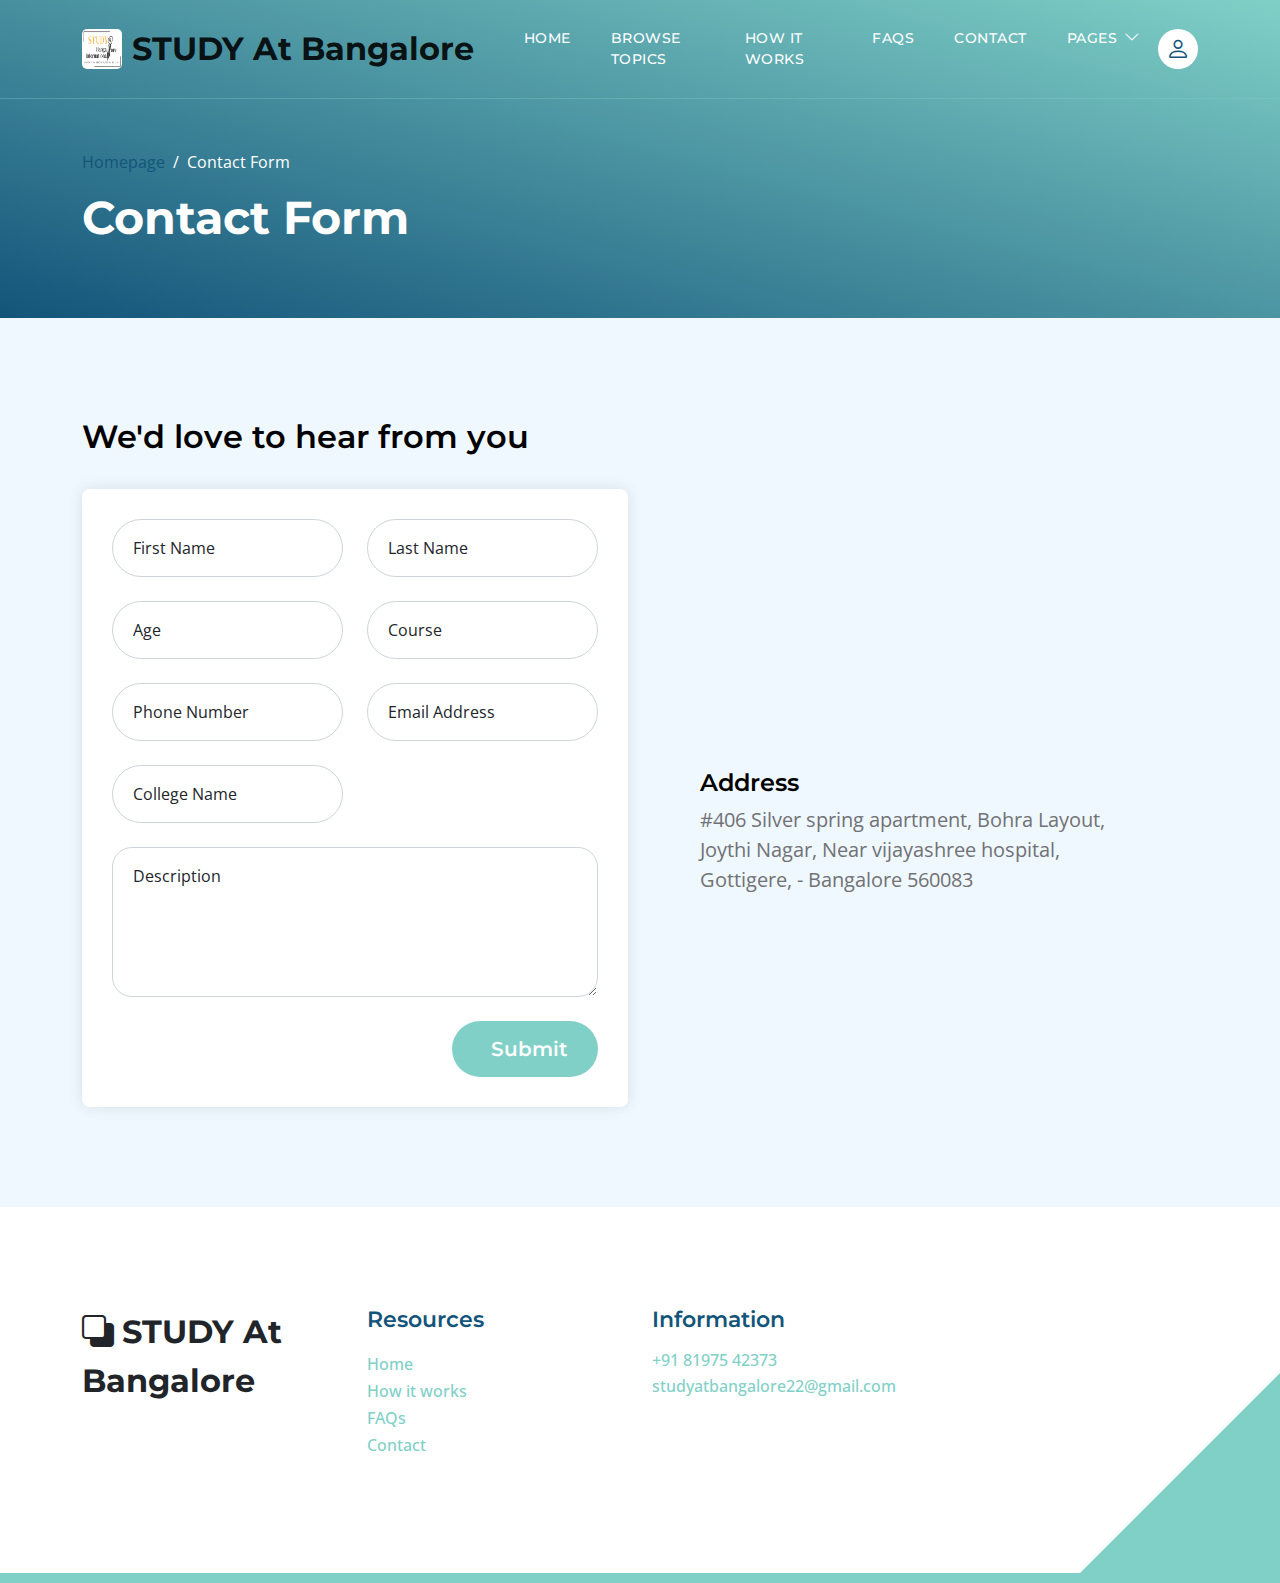
==== contact.html @ 79d7f142 "first commit" ====
<!doctype html>
<html lang="en">
    <head>
        <link href="https://cdn.jsdelivr.net/npm/bootstrap@5.3.0/dist/css/bootstrap.min.css" rel="stylesheet">
        <style>
            .custom-form {
                padding: 30px;
                background-color: #ffffff;
                border-radius: 8px;
                box-shadow: 0 0 15px rgba(0,0,0,0.1);
            }
    
            .form-floating {
                margin-bottom: 15px;
            }
    
            .form-control:focus {
                border-color: #4CAF50;
                box-shadow: 0 0 0 0.2rem rgba(76,175,80,0.25);
            }
    
            button[type="submit"] {
                padding: 12px;
                transition: all 0.3s ease;
            }
    
            button[type="submit"]:hover {
                background-color: #45a049;
            }
    
            .success-message {
                display: none;
                color: #4CAF50;
                margin-top: 15px;
                text-align: center;
            }
            .custom-form .form-control.is-invalid {
    border-color: #dc3545;
    padding-right: calc(1.5em + 0.75rem);
    background-image: url("data:image/svg+xml,%3csvg xmlns='http://www.w3.org/2000/svg' viewBox='0 0 12 12' width='12' height='12' fill='none' stroke='%23dc3545'%3e%3ccircle cx='6' cy='6' r='4.5'/%3e%3cpath stroke-linejoin='round' d='M5.8 3.6h.4L6 6.5z'/%3e%3ccircle cx='6' cy='8.2' r='.6' fill='%23dc3545' stroke='none'/%3e%3c/svg%3e");
    background-repeat: no-repeat;
    background-position: right calc(0.375em + 0.1875rem) center;
    background-size: calc(0.75em + 0.375rem) calc(0.75em + 0.375rem);
}

.invalid-feedback {
    display: none;
    color: #dc3545;
    font-size: 0.875em;
    margin-top: 0.25rem;
}

.form-control.is-invalid ~ .invalid-feedback {
    display: block;
}

.success-message {
    display: none;
    color: #198754;
    text-align: center;
    padding: 10px;
    margin-top: 15px;
    width: 100%;
}
        </style>
        <meta charset="utf-8">
        <meta name="viewport" content="width=device-width, initial-scale=1">

        <meta name="description" content="">
        <meta name="author" content="">

        <title>Topic Listing Contact Page</title>

        <!-- CSS FILES -->        
        <link rel="preconnect" href="https://fonts.googleapis.com">
        
        <link rel="preconnect" href="https://fonts.gstatic.com" crossorigin>

        <link href="https://fonts.googleapis.com/css2?family=Montserrat:wght@500;600;700&family=Open+Sans&display=swap" rel="stylesheet">
                        
        <link href="css/bootstrap.min.css" rel="stylesheet">

        <link href="css/bootstrap-icons.css" rel="stylesheet">

        <link href="css/templatemo-topic-listing.css" rel="stylesheet">
<!--

TemplateMo 590 topic listing

https://templatemo.com/tm-590-topic-listing

-->

    </head>
    
    <body class="topics-listing-page" id="top">

        <main>

            <nav class="navbar navbar-expand-lg">
                <div class="container">
                    <a class="navbar-brand d-flex align-items-center" href="index.html">
                        <img src="/images/study.png" alt="Study Logo" class="img-fluid" style="width: 40px; height: 40px; margin-right: 10px; border-radius: 5px;">
                        <span class="fw-bold">STUDY At Bangalore</span>
                    </a>
                    <div class="d-lg-none ms-auto me-4">
                        <a href="#top" class="navbar-icon bi-person smoothscroll"></a>
                    </div>
    
                    <button class="navbar-toggler" type="button" data-bs-toggle="collapse" data-bs-target="#navbarNav" aria-controls="navbarNav" aria-expanded="false" aria-label="Toggle navigation">
                        <span class="navbar-toggler-icon"></span>
                    </button>
    
                    <div class="collapse navbar-collapse" id="navbarNav">
                        <ul class="navbar-nav ms-lg-5 me-lg-auto">
                            <li class="nav-item">
                                <a class="nav-link click-scroll" href="index.html#section_1">Home</a>
                            </li>

                            <li class="nav-item">
                                <a class="nav-link click-scroll" href="index.html#section_2">Browse Topics</a>
                            </li>
    
                            <li class="nav-item">
                                <a class="nav-link click-scroll" href="index.html#section_3">How it works</a>
                            </li>

                            <li class="nav-item">
                                <a class="nav-link click-scroll" href="index.html#section_4">FAQs</a>
                            </li>
    
                            <li class="nav-item">
                                <a class="nav-link click-scroll" href="index.html#section_5">Contact</a>
                            </li>

                            <li class="nav-item dropdown">
                                <a class="nav-link dropdown-toggle" href="#section_5" id="navbarLightDropdownMenuLink" role="button" data-bs-toggle="dropdown" aria-expanded="false">Pages</a>

                                <ul class="dropdown-menu dropdown-menu-light" aria-labelledby="navbarLightDropdownMenuLink">
                                    <li><a class="dropdown-item" href="topics-listing.html">Providing Details</a></li>

                                    <li><a class="dropdown-item active" href="contact.html">Contact Form</a></li>
                                </ul>
                            </li>
                        </ul>

                        <div class="d-none d-lg-block">
                            <a href="#top" class="navbar-icon bi-person smoothscroll"></a>
                        </div>
                    </div>
                </div>
            </nav>


            <header class="site-header d-flex flex-column justify-content-center align-items-center">
                <div class="container">
                    <div class="row align-items-center">

                        <div class="col-lg-5 col-12">
                            <nav aria-label="breadcrumb">
                                <ol class="breadcrumb">
                                    <li class="breadcrumb-item"><a href="index.html">Homepage</a></li>

                                    <li class="breadcrumb-item active" aria-current="page">Contact Form</li>
                                </ol>
                            </nav>

                            <h2 class="text-white">Contact Form</h2>
                        </div>

                    </div>
                </div>
            </header>


            <section class="section-padding section-bg">
                <div class="container">
                    <div class="row">

                        <div class="col-lg-12 col-12">
                            <h3 class="mb-4 pb-2">We'd love to hear from you</h3>
                        </div>

                        <div class="col-lg-6 col-12">
                            <form action="https://formspree.io/f/xovvlnej" method="POST" class="custom-form contact-form" role="form" id="contactForm">
                                <div class="row">
                                    <div class="col-lg-6 col-md-6 col-12">
                                        <div class="form-floating">
                                            <input type="text" name="first_name" id="first_name" class="form-control" placeholder="First Name" 
                                                   required pattern="[A-Za-z ]{2,50}" 
                                                   title="Please enter a valid name (2-50 characters, letters only)">
                                            <label for="first_name">First Name</label>
                                            <div class="invalid-feedback">Please enter a valid first name (2-50 characters, letters only)</div>
                                        </div>
                                    </div>
                                    
                                    <div class="col-lg-6 col-md-6 col-12">
                                        <div class="form-floating">
                                            <input type="text" name="last_name" id="last_name" class="form-control" placeholder="Last Name" 
                                                   required pattern="[A-Za-z ]{2,50}"
                                                   title="Please enter a valid name (2-50 characters, letters only)">
                                            <label for="last_name">Last Name</label>
                                            <div class="invalid-feedback">Please enter a valid last name (2-50 characters, letters only)</div>
                                        </div>
                                    </div>
                                    
                                    <div class="col-lg-6 col-md-6 col-12">
                                        <div class="form-floating">
                                            <input type="number" name="age" id="age" class="form-control" placeholder="Age" 
                                                   required min="15" max="100"
                                                   title="Please enter an age between 15 and 100">
                                            <label for="age">Age</label>
                                            <div class="invalid-feedback">Please enter a valid age between 15 and 100</div>
                                        </div>
                                    </div>
                                    
                                    <div class="col-lg-6 col-md-6 col-12">
                                        <div class="form-floating">
                                            <input type="text" name="course" id="course" class="form-control" placeholder="Course" 
                                                   required minlength="2" maxlength="100"
                                                   title="Please enter a valid course name (2-100 characters)">
                                            <label for="course">Course</label>
                                            <div class="invalid-feedback">Please enter a valid course name (2-100 characters)</div>
                                        </div>
                                    </div>
                                    
                                    <div class="col-lg-6 col-md-6 col-12">
                                        <div class="form-floating">
                                            <input type="tel" name="phone" id="phone" class="form-control" placeholder="Phone Number" 
                                                   required pattern="[6-9][0-9]{9}"
                                                   title="Please enter a valid 10-digit phone number starting with 6-9">
                                            <label for="phone">Phone Number</label>
                                            <div class="invalid-feedback">Please enter a valid 10-digit phone number starting with 6-9</div>
                                        </div>
                                    </div>
                                    
                                    <div class="col-lg-6 col-md-6 col-12">
                                        <div class="form-floating">
                                            <input type="email" name="email" id="email" class="form-control" placeholder="Email Address" 
                                                   required pattern="[a-z0-9._%+-]+@[a-z0-9.-]+\.[a-z]{2,}$"
                                                   title="Please enter a valid email address">
                                            <label for="email">Email Address</label>
                                            <div class="invalid-feedback">Please enter a valid email address</div>
                                        </div>
                                    </div>
                                    
                                    <div class="col-lg-6 col-md-6 col-12">
                                        <div class="form-floating">
                                            <input type="text" name="college_name" id="college_name" class="form-control" placeholder="College Name" 
                                                   required minlength="3" maxlength="100"
                                                   title="Please enter a valid college name (3-100 characters)">
                                            <label for="college_name">College Name</label>
                                            <div class="invalid-feedback">Please enter a valid college name (3-100 characters)</div>
                                        </div>
                                    </div>
                                    
                                    <div class="col-lg-12 col-12">
                                        <div class="form-floating">
                                            <textarea class="form-control" id="description" name="description" placeholder="Describe your query or additional details" 
                                                      required minlength="10" maxlength="500"
                                                      title="Please enter a description (10-500 characters)"></textarea>
                                            <label for="description">Description</label>
                                            <div class="invalid-feedback">Please enter a description (minimum 10 characters)</div>
                                        </div>
                                    </div>
                                    
                                    <div class="col-lg-4 col-12 ms-auto">
                                        <button type="submit" class="form-control">Submit</button>
                                    </div>
                                    <div class="success-message" id="successMessage">
                                        Thank you for your submission! We'll get back to you soon.
                                    </div>
                                </div>
                            </form>
                        </div>

                        <div class="col-lg-5 col-12 mx-auto mt-5 mt-lg-0">
                            <iframe class="google-map" src="https://www.google.com/maps/embed?pb=!1m18!1m12!1m3!1d62232.7761987277!2d77.54165774863283!3d12.872411600000005!2m3!1f0!2f0!3f0!3m2!1i1024!2i768!4f13.1!3m3!1m2!1s0x3bae6b2de06f5c9f%3A0x4397010369a3ae21!2sSilver%20Spring%20Apartment!5e0!3m2!1sen!2sin!4v1735539312933!5m2!1sen!2sin" width="100%" height="250" style="border:0;" allowfullscreen="" loading="lazy" referrerpolicy="no-referrer-when-downgrade"></iframe>

                            <h5 class="mt-4 mb-2">Address</h5>

                            <p>#406 Silver spring apartment, Bohra Layout, Joythi Nagar, Near vijayashree hospital, Gottigere, - Bangalore 560083</p>
                        </div>

                    </div>
                </div>
            </section>
        </main>

        <footer class="site-footer section-padding">
            <div class="container">
                <div class="row">

                    <div class="col-lg-3 col-12 mb-4 pb-2">
                        <a class="navbar-brand mb-2" href="index.html">
                            <i class="bi-back"></i>
                            <span>STUDY At <br/>Bangalore</span>
                        </a>
                    </div>

                    <div class="col-lg-3 col-md-4 col-6">
                        <h6 class="site-footer-title mb-3">Resources</h6>

                        <ul class="site-footer-links">
                            <li class="site-footer-link-item">
                                <a href="#" class="site-footer-link">Home</a>
                            </li>

                            <li class="site-footer-link-item">
                                <a href="#" class="site-footer-link">How it works</a>
                            </li>

                            <li class="site-footer-link-item">
                                <a href="#" class="site-footer-link">FAQs</a>
                            </li>

                            <li class="site-footer-link-item">
                                <a href="#" class="site-footer-link">Contact</a>
                            </li>
                        </ul>
                    </div>

                    <div class="col-lg-3 col-md-4 col-6 mb-4 mb-lg-0">
                        <h6 class="site-footer-title mb-3">Information</h6>

                        <p class="text-white d-flex mb-1">
                            <a href="tel: 305-240-9671" class="site-footer-link">
                                +91 81975 42373
                            </a>
                        </p>

                        <p class="text-white d-flex">
                            <a href="mailto:info@company.com" class="site-footer-link">
                                studyatbangalore22@gmail.com
                            </a>
                        </p>
                    </div>

                   

                </div>
            </div>
        </footer>
        <script src="https://cdn.jsdelivr.net/npm/bootstrap@5.3.0/dist/js/bootstrap.bundle.min.js"></script>
        <script>
            
            const form = document.querySelector('.contact-form');
            const successMessage = document.getElementById('successMessage');
    
            form.addEventListener('submit', function(e) {
                // Additional client-side handling if needed
                form.addEventListener('formspree-submit-response', function() {
                    form.reset();
                    successMessage.style.display = 'block';
                    setTimeout(() => {
                        successMessage.style.display = 'none';
                    }, 5000);
                });
            });
            



            document.getElementById('contactForm').addEventListener('submit', function(event) {
    if (!this.checkValidity()) {
        event.preventDefault();
        event.stopPropagation();
    }
    
    this.classList.add('was-validated');
    
    // If form is valid, show success message after Formspree submission
    if (this.checkValidity()) {
        const successMessage = document.getElementById('successMessage');
        this.addEventListener('formspree-submit-response', function() {
            this.reset();
            this.classList.remove('was-validated');
            successMessage.style.display = 'block';
            setTimeout(() => {
                successMessage.style.display = 'none';
            }, 5000);
        });
    }
});

// Real-time phone number validation
document.getElementById('phone').addEventListener('input', function(e) {
    let value = e.target.value.replace(/\D/g, ''); // Remove non-digits
    if (value.length > 10) value = value.slice(0, 10); // Limit to 10 digits
    e.target.value = value;
});

// Real-time age validation
document.getElementById('age').addEventListener('input', function(e) {
    let value = parseInt(e.target.value);
    if (value < 15) e.target.value = 15;
    if (value > 100) e.target.value = 100;
});
        </script>

        <!-- JAVASCRIPT FILES -->
        <script src="js/jquery.min.js"></script>
        <script src="js/bootstrap.bundle.min.js"></script>
        <script src="js/jquery.sticky.js"></script>
        <script src="js/custom.js"></script>

    </body>
</html>
---- css/templatemo-topic-listing.css ----
/*

TemplateMo 590 topic listing

https://templatemo.com/tm-590-topic-listing

*/

/*---------------------------------------
  CUSTOM PROPERTIES ( VARIABLES )             
-----------------------------------------*/
:root {
  --white-color:                  #ffffff;
  --primary-color:                #13547a;
  --secondary-color:              #80d0c7;
  --section-bg-color:             #f0f8ff;
  --custom-btn-bg-color:          #80d0c7;
  --custom-btn-bg-hover-color:    #13547a;
  --dark-color:                   #000000;
  --p-color:                      #717275;
  --border-color:                 #7fffd4;
  --link-hover-color:             #13547a;

  --body-font-family:             'Open Sans', sans-serif;
  --title-font-family:            'Montserrat', sans-serif;

  --h1-font-size:                 58px;
  --h2-font-size:                 46px;
  --h3-font-size:                 32px;
  --h4-font-size:                 28px;
  --h5-font-size:                 24px;
  --h6-font-size:                 22px;
  --p-font-size:                  20px;
  --menu-font-size:               14px;
  --btn-font-size:                18px;
  --copyright-font-size:          16px;

  --border-radius-large:          100px;
  --border-radius-medium:         20px;
  --border-radius-small:          10px;

  --font-weight-normal:           400;
  --font-weight-medium:           500;
  --font-weight-semibold:         600;
  --font-weight-bold:             700;
}

body {
  background-color: var(--white-color);
  font-family: var(--body-font-family); 
}


/*---------------------------------------
  TYPOGRAPHY               
-----------------------------------------*/

h2,
h3,
h4,
h5,
h6 {
  color: var(--dark-color);
}

h1,
h2,
h3,
h4,
h5,
h6 {
  font-family: var(--title-font-family); 
  font-weight: var(--font-weight-semibold);
}

h1 {
  font-size: var(--h1-font-size);
  font-weight: var(--font-weight-bold);
}

h2 {
  font-size: var(--h2-font-size);
  font-weight: var(--font-weight-bold);
}

h3 {
  font-size: var(--h3-font-size);
}

h4 {
  font-size: var(--h4-font-size);
}

h5 {
  font-size: var(--h5-font-size);
}

h6 {
  color: var(--primary-color);
  font-size: var(--h6-font-size);
}

p {
  color: var(--p-color);
  font-size: var(--p-font-size);
  font-weight: var(--font-weight-normal);
}

ul li {
  color: var(--p-color);
  font-size: var(--p-font-size);
  font-weight: var(--font-weight-normal);
}

a, 
button {
  touch-action: manipulation;
  transition: all 0.3s;
}

a {
  display: inline-block;
  color: var(--primary-color);
  text-decoration: none;
}

a:hover {
  color: var(--link-hover-color);
}

b,
strong {
  font-weight: var(--font-weight-bold);
}


/*---------------------------------------
  SECTION               
-----------------------------------------*/
.section-padding {
  padding-top: 100px;
  padding-bottom: 100px;
}

.section-bg {
  background-color: var(--section-bg-color);
}

.section-overlay {
  background-image: linear-gradient(15deg, #13547a 0%, #80d0c7 100%);
  position: absolute;
  top: 0;
  left: 0;
  pointer-events: none;
  width: 100%;
  height: 100%;
  opacity: 0.85;
}

.section-overlay + .container {
  position: relative;
}

.tab-content {
  background-color: var(--white-color);
  border-radius: var(--border-radius-medium);
}

.nav-tabs {
  border-bottom: 1px solid #ecf3f2;
  margin-bottom: 40px;
  justify-content: center;
}

.nav-tabs .nav-link {
  border-radius: 0;
  border-top: 0;
  border-right: 0;
  border-left: 0;
  color: var(--p-color);
  font-family: var(--title-font-family);
  font-size: var(--btn-font-size);
  font-weight: var(--font-weight-medium);
  padding: 15px 25px;
  transition: all 0.3s;
}

.nav-tabs .nav-link:first-child {
  margin-right: 20px;
}

.nav-tabs .nav-item.show .nav-link, 
.nav-tabs .nav-link.active,
.nav-tabs .nav-link:focus, 
.nav-tabs .nav-link:hover {
  border-bottom-color: var(--primary-color);
  color: var(--primary-color);
}


/*---------------------------------------
  CUSTOM ICON COLOR               
-----------------------------------------*/
.custom-icon {
  color: var(--secondary-color);
}


/*---------------------------------------
  CUSTOM BUTTON               
-----------------------------------------*/
.custom-btn {
  background: var(--custom-btn-bg-color);
  border: 2px solid transparent;
  border-radius: var(--border-radius-large);
  color: var(--white-color);
  font-size: var(--btn-font-size);
  font-weight: var(--font-weight-semibold);
  line-height: normal;
  transition: all 0.3s;
  padding: 10px 20px;
}

.custom-btn:hover {
  background: var(--custom-btn-bg-hover-color);
  color: var(--white-color);
}

.custom-border-btn {
  background: transparent;
  border: 2px solid var(--custom-btn-bg-color);
  color: var(--custom-btn-bg-color);
}

.custom-border-btn:hover {
  background: var(--custom-btn-bg-color);
  border-color: transparent;
  color: var(--white-color);
}

.custom-btn-bg-white {
  border-color: var(--white-color);
  color: var(--white-color);
}


/*---------------------------------------
  SITE HEADER              
-----------------------------------------*/
.site-header {
  background-image: linear-gradient(15deg, #13547a 0%, #80d0c7 100%);
  padding-top: 150px;
  padding-bottom: 80px;
}

.site-header .container {
  height: 100%;
}

.breadcrumb-item+.breadcrumb-item::before,
.breadcrumb-item a:hover,
.breadcrumb-item.active {
  color: var(--white-color);
}

.site-header .custom-icon {
  color: var(--white-color);
  font-size: var(--h4-font-size);
}

.site-header .custom-icon:hover {
  color: var(--secondary-color);
}


/*---------------------------------------
  NAVIGATION              
-----------------------------------------*/
.sticky-wrapper {
  position: absolute;
  top: 0;
  right: 0;
  left: 0;
}

.sticky-wrapper.is-sticky .navbar {
  background-color: var(--secondary-color);
}

.navbar {
  background: transparent;
  border-bottom: 1px solid rgba(128, 208, 199, 0.35);
  z-index: 9;
}

.navbar-brand,
.navbar-brand:hover {
  font-size: var(--h3-font-size);
  font-weight: var(--font-weight-bold);
  display: block;
}

.navbar-brand span {
  font-family: var(--title-font-family);
}

.navbar-expand-lg .navbar-nav .nav-link {
  border-radius: var(--border-radius-large);
  margin: 10px;
  padding: 10px;
}

.navbar-nav .nav-link {
  display: inline-block;
  color: var(--white-color);
  font-family: var(--title-font-family); 
  font-size: var(--menu-font-size);
  font-weight: var(--font-weight-medium);
  text-transform: uppercase;
  letter-spacing: 0.5px;
  position: relative;
  padding-top: 15px;
  padding-bottom: 15px;
}

.navbar-nav .nav-link.active, 
.navbar-nav .nav-link:hover {
  color: var(--primary-color);
}

.navbar .dropdown-menu {
  background: var(--white-color);
  box-shadow: 0 1rem 3rem rgba(0,0,0,.175);
  border: 0;
  display: inherit;
  opacity: 0;
  min-width: 9rem;
  margin-top: 20px;
  padding: 13px 0 10px 0;
  transition: all 0.3s;
  pointer-events: none;
}

.navbar .dropdown-menu::before {
  content: "";
  width: 0;
  height: 0;
  border-left: 20px solid transparent;
  border-right: 20px solid transparent;
  border-bottom: 15px solid var(--white-color);
  position: absolute;
  top: -10px;
  left: 10px;
}

.navbar .dropdown-item {
  display: inline-block;
  color: var(--p-bg-color);
  font-family: var(--title-font-family); 
  font-size: var(--menu-font-size);
  font-weight: var(--font-weight-medium);
  text-transform: uppercase;
  letter-spacing: 0.5px;
  position: relative;
}

.navbar .dropdown-item.active, 
.navbar .dropdown-item:active,
.navbar .dropdown-item:focus, 
.navbar .dropdown-item:hover {
  background: transparent;
  color: var(--primary-color);
}

.navbar .dropdown-toggle::after {
  content: "\f282";
  display: inline-block;
  font-family: bootstrap-icons !important;
  font-size: var(--copyright-font-size);
  font-style: normal;
  font-weight: normal !important;
  font-variant: normal;
  text-transform: none;
  line-height: 1;
  vertical-align: -.125em;
  -webkit-font-smoothing: antialiased;
  -moz-osx-font-smoothing: grayscale;
  position: relative;
  left: 2px;
  border: 0;
}

@media screen and (min-width: 992px) {
  .navbar .dropdown:hover .dropdown-menu {
    opacity: 1;
    margin-top: 0;
    pointer-events: auto;
  }
}

.navbar-icon {
  background: var(--white-color);
  border-radius: var(--border-radius-large);
  display: inline-block;
  font-size: var(--h5-font-size);
  width: 40px;
  height: 40px;
  line-height: 40px;
  text-align: center;
  transition: all 0.3s ease;
}

.navbar-icon:hover {
  background: var(--primary-color);
  color: var(--white-color);
}

.navbar-toggler {
  border: 0;
  padding: 0;
  cursor: pointer;
  margin: 0;
  width: 30px;
  height: 35px;
  outline: none;
}

.navbar-toggler:focus {
  outline: none;
  box-shadow: none;
}

.navbar-toggler[aria-expanded="true"] .navbar-toggler-icon {
  background: transparent;
}

.navbar-toggler[aria-expanded="true"] .navbar-toggler-icon:before,
.navbar-toggler[aria-expanded="true"] .navbar-toggler-icon:after {
  transition: top 300ms 50ms ease, -webkit-transform 300ms 350ms ease;
  transition: top 300ms 50ms ease, transform 300ms 350ms ease;
  transition: top 300ms 50ms ease, transform 300ms 350ms ease, -webkit-transform 300ms 350ms ease;
  top: 0;
}

.navbar-toggler[aria-expanded="true"] .navbar-toggler-icon:before {
  transform: rotate(45deg);
}

.navbar-toggler[aria-expanded="true"] .navbar-toggler-icon:after {
  transform: rotate(-45deg);
}

.navbar-toggler .navbar-toggler-icon {
  background: var(--white-color);
  transition: background 10ms 300ms ease;
  display: block;
  width: 30px;
  height: 2px;
  position: relative;
}

.navbar-toggler .navbar-toggler-icon:before,
.navbar-toggler .navbar-toggler-icon:after {
  transition: top 300ms 350ms ease, -webkit-transform 300ms 50ms ease;
  transition: top 300ms 350ms ease, transform 300ms 50ms ease;
  transition: top 300ms 350ms ease, transform 300ms 50ms ease, -webkit-transform 300ms 50ms ease;
  position: absolute;
  right: 0;
  left: 0;
  background: var(--white-color);
  width: 30px;
  height: 2px;
  content: '';
}

.navbar-toggler .navbar-toggler-icon::before {
  top: -8px;
}

.navbar-toggler .navbar-toggler-icon::after {
  top: 8px;
}


/*---------------------------------------
  HERO        
-----------------------------------------*/
.hero-section {
  background-image: linear-gradient(15deg, #13547a 0%, #80d0c7 100%);
  position: relative;
  overflow: hidden;
  padding-top: 150px;
  padding-bottom: 150px;
}

.hero-section .input-group {
  background-color: var(--white-color);
  border-radius: var(--border-radius-large);
  padding: 10px 15px;
}

.hero-section .input-group-text {
  background-color: transparent;
  border: 0;
}

.hero-section input[type="search"] {
  border: 0;
  box-shadow: none;
  margin-bottom: 0;
  padding-left: 0;
}

.hero-section button[type="submit"] {
  background-color: var(--primary-color);
  border: 0;
  border-radius: var(--border-radius-large) !important;
  color: var(--white-color);
  max-width: 150px;
}


/*---------------------------------------
  TOPICS              
-----------------------------------------*/
.featured-section {
  background-color: var(--secondary-color);
  border-radius: 0 0 100px 100px;
  padding-bottom: 100px;
}

.featured-section .row {
  position: relative;
  bottom: 100px;
  margin-bottom: -100px;
}

.custom-block {
  border-radius: var(--border-radius-medium);
  position: relative;
  overflow: hidden;
  padding: 30px;
  transition: all 0.3s ease;
  height: 100%;
}

.custom-block:hover {
  background-color: var(--secondary-color);
  transform: translateY(-3px);
}

.custom-block > a {
  width: 100%;
}

.custom-block-image {
  display: block;
  width: 100%;
  height: 200px;
  object-fit: cover;
  margin-top: 35px;
}

.custom-block .rounded-pill {
  border-radius: 5px !important;
  display: flex;
  justify-content: center;
  text-align: center;
  width: 30px;
  height: 30px;
  line-height: 20px;
}

.custom-block-overlay {
  height: 100%;
  min-height: 350px;
  padding: 0;
}

.custom-block-overlay > a {
  height: 100%;
}

.custom-block-overlay .custom-block-image {
  border-radius: var(--border-radius-medium);
  display: block;
  height: 100%;
  margin-top: 0;
}

.custom-block-overlay-text {
  position: absolute;
  z-index: 2;
  top: 0;
  right: 0;
  left: 0;
  padding: 30px;
}

.social-share {
  position: absolute;
  bottom: 0;
  right: 0;
  left: 0;
  z-index: 2;
  padding: 20px 35px;
}

.social-share .bi-bookmark {
  color: var(--white-color);
  font-size: var(--h5-font-size);
}

.social-share .bi-bookmark:hover {
  color: var(--secondary-color);
}

.bg-design {
  background-color: #00B0FF;
}

.bg-graphic {
  background-color: #00BFA6;
}

.bg-advertising {
  background-color: #F50057;
}

.bg-finance {
  background-color: #536DFE;
}

.bg-music {
  background-color: #F9A826;
}

.bg-education {
  background-color: #00BFA6;
}


/*---------------------------------------
  TOPICS               
-----------------------------------------*/
.topics-detail-block {
  border-radius: var(--border-radius-medium);
  position: relative;
  overflow: hidden;
}

.topics-detail-block-image {
  display: block;
  border-radius: var(--border-radius-medium);
}

blockquote {
  background-color: var(--section-bg-color);
  border-radius: var(--border-radius-small);
  font-family: var(--title-font-family);
  font-size: var(--h4-font-size);
  font-weight: var(--font-weight-bold);
  display: inline-block;
  text-align: center;
  margin: 30px;
  padding: 40px;
}

.topics-listing-page .site-header {
  padding-bottom: 65px;
}

.custom-block-topics-listing-info {
  margin: 30px 20px 20px 30px;
}

.custom-block-topics-listing {
  height: inherit;
}

.custom-block-topics-listing .custom-block-image {
  width: 200px;
}


/*---------------------------------------
  PAGINATION              
-----------------------------------------*/
.pagination {
  margin-top: 40px;
}

.page-link {
  border: 0;
  border-radius: var(--border-radius-small);
  color: var(--p-color);
  font-family: var(--title-font-family);
  margin: 0 5px;
  padding: 10px 20px;
}

.page-link:hover,
.page-item:first-child .page-link:hover,
.page-item:last-child .page-link:hover {
  background-color: var(--secondary-color);
  color: var(--white-color);
}

.page-item:first-child .page-link {
  margin-right: 10px;
}

.page-item:first-child .page-link,
.page-item:last-child .page-link {
  background-color: var(--section-bg-color);
  border-radius: var(--border-radius-small);
}

.active>.page-link, .page-link.active {
  background-color: var(--secondary-color);
  border-color: var(--secondary-color);
}


/*---------------------------------------
  TIMELINE              
-----------------------------------------*/
.timeline-section {
  background-image: url('../images/colleagues-working-cozy-office-medium-shot.jpg');
  background-repeat: no-repeat;
  background-position: center;
  background-size: cover;
  position: relative;
}

.timeline-container .vertical-scrollable-timeline {
  list-style-type: none;
  position: relative;
  padding-left: 0;
}

.timeline-container .vertical-scrollable-timeline .list-progress {
  width: 8px;
  height: 87%;
  background-color: var(--primary-color);
  position: absolute;
  left: 52px;
  top: 0;
  overflow: hidden;
}

.timeline-container .vertical-scrollable-timeline .list-progress .inner {
  position: absolute;
  right: 0;
  bottom: 0;
  height: 100%;
  background-color: var(--secondary-color);
  width: 100%;
}

.timeline-container .vertical-scrollable-timeline li {
  position: relative;
  padding: 20px 0px 65px 145px;
}

.timeline-container .vertical-scrollable-timeline li:last-child {
  padding-bottom: 0;
}

.timeline-container .vertical-scrollable-timeline li p {
  line-height: 40px;
}

.timeline-container .vertical-scrollable-timeline li p:last-child {
  margin-bottom: 0;
}

.timeline-container .vertical-scrollable-timeline li .icon-holder {
  position: absolute;
  left: 0;
  top: 0;
  width: 104px;
  height: 104px;
  display: flex;
  justify-content: center;
  align-items: center;
  background-color: var(--secondary-color);
  border-radius: 50%;
  z-index: 1;
  transition: 0.4s all;
}

.timeline-container .vertical-scrollable-timeline li .icon-holder::before {
  content: "";
  width: 80px;
  height: 80px;
  border: 4px solid #fff;
  position: absolute;
  background-color: var(--secondary-color);
  border-radius: 50%;
  z-index: -1;
  transition: 0.4s all;
}

.timeline-container .vertical-scrollable-timeline li .icon-holder i {
  font-size: 25px;
  color: var(--white-color);
}

.timeline-container .vertical-scrollable-timeline li::before {
  content: "";
  position: absolute;
  height: 100%;
  width: 8px;
  background-color: transparent;
  left: 52px;
  z-index: 0;
}

.timeline-container .vertical-scrollable-timeline li.active .icon-holder {
  background-color: var(--primary-color);
}

.timeline-container .vertical-scrollable-timeline li.active .icon-holder::before {
  background-color: var(--primary-color);
}


/*---------------------------------------
  FAQs              
-----------------------------------------*/
.faq-section .accordion-item {
  border: 0;
}

.faq-section .accordion-button {
  font-size: var(--h6-font-size);
  font-weight: var(--font-weight-semibold);
}

.faq-section .accordion-item:first-of-type .accordion-button {
  border-radius: var(--border-radius-large);
}

.faq-section .accordion-button:not(.collapsed) {
  border-radius: var(--border-radius-large);
  box-shadow: none;
  color: var(--primary-color);
}

.faq-section .accordion-body {
  color: var(--p-color);
  font-size: var(--btn-font-size);
  line-height: 40px;
}

/*---------------------------------------
  NEWSLETTER               
-----------------------------------------*/
.newsletter-image {
  border-radius: var(--border-radius-medium);
}


/*---------------------------------------
  CONTACT               
-----------------------------------------*/
.google-map {
  border-radius: var(--border-radius-medium);
}

.contact-form .form-floating>textarea {
  border-radius: var(--border-radius-medium);
  height: 150px;
}


/*---------------------------------------
  SUBSCRIBE FORM               
-----------------------------------------*/
.subscribe-form-wrap {
  padding: 50px;
}

.subscribe-form {
  width: 95%;
}


/*---------------------------------------
  CUSTOM FORM               
-----------------------------------------*/
.custom-form .form-control {
  border-radius: var(--border-radius-large);
  color: var(--p-color);
  margin-bottom: 24px;
  padding-top: 13px;
  padding-bottom: 13px;
  padding-left: 20px;
  outline: none;
}

.form-floating>label {
  padding-left: 20px;
}

.custom-form button[type="submit"] {
  background: var(--custom-btn-bg-color);
  border: none;
  border-radius: var(--border-radius-large);
  color: var(--white-color);
  font-family: var(--title-font-family);
  font-size: var(--p-font-size);
  font-weight: var(--font-weight-semibold);
  transition: all 0.3s;
  margin-bottom: 0;
}

.custom-form button[type="submit"]:hover,
.custom-form button[type="submit"]:focus {
  background: var(--custom-btn-bg-hover-color);
  border-color: transparent;
}


/*---------------------------------------
  SITE FOOTER              
-----------------------------------------*/
.site-footer {
  border-bottom: 10px solid var(--secondary-color);
  position: relative;
}

.site-footer::after {
  content: "";
  position: absolute;
  bottom: 0;
  right: 0;
  width: 0;
  height: 0;
  border-style: solid;
  border-width: 0 0 200px 200px;
  border-color: transparent transparent var(--secondary-color) transparent;
  pointer-events: none;
}

.site-footer-title {
  color: var(--primary-color); 
}

.site-footer .dropdown-menu {
  padding: 0;
}

.site-footer .dropdown-item {
  color: var(--p-color);
  font-size: var(--menu-font-size);
  font-weight: var(--font-weight-medium);
  padding: 4px 18px;
}

.site-footer .dropdown-item:hover {
  background-color: transparent;
  color: var(--primary-color);
}

.site-footer .dropdown-menu li:first-child .dropdown-item {
  padding-top: 10px;
}

.site-footer .dropdown-menu li:last-child .dropdown-item {
  padding-bottom: 12px;
}

.site-footer .dropdown-toggle {
  background-color: var(--secondary-color);
  border-color: var(--white-color);
}

.site-footer .dropdown-toggle:hover {
  background-color: var(--primary-color);
  border-color: transparent;
}

.site-footer-links {
  padding-left: 0;
}

.site-footer-link-item {
  display: block;
  list-style: none;
  line-height: normal;
}

.site-footer-link {
  color: var(--secondary-color);
  font-size: var(--copyright-font-size);
  font-weight: var(--font-weight-medium);
  line-height: normal;
}

.copyright-text {
  font-size: var(--copyright-font-size);
}


/*---------------------------------------
  SOCIAL ICON               
-----------------------------------------*/
.social-icon {
  margin: 0;
  padding: 0;
}

.social-icon-item {
  list-style: none;
  display: inline-block;
  vertical-align: top;
}

.social-icon-link {
  background: var(--secondary-color);
  border-radius: var(--border-radius-large);
  color: var(--white-color);
  font-size: var(--copyright-font-size);
  display: block;
  margin-right: 10px;
  text-align: center;
  width: 35px;
  height: 35px;
  line-height: 36px;
  transition: background 0.2s, color 0.2s;
}

.social-icon-link:hover {
  background: var(--primary-color);
  color: var(--white-color);
}


/*---------------------------------------
  RESPONSIVE STYLES               
-----------------------------------------*/
@media screen and (max-width: 991px) {
  h1 {
    font-size: 48px;
  }

  h2 {
    font-size: 36px;
  }

  h3 {
    font-size: 32px;
  }

  h4 {
    font-size: 28px;
  }

  h5 {
    font-size: 20px;
  }

  h6 {
    font-size: 18px;
  }

  .section-padding {
    padding-top: 50px;
    padding-bottom: 50px;
  }
  
  .navbar {
    background-color: var(--secondary-color);
  }

  .navbar-nav .dropdown-menu {
    position: relative;
    left: 10px;
    opacity: 1;
    pointer-events: auto;
    max-width: 155px;
    margin-top: 10px;
    margin-bottom: 15px;
  }

  .navbar-expand-lg .navbar-nav {
    padding-bottom: 20px;
  }

  .navbar-expand-lg .navbar-nav .nav-link {
    padding: 0;
  }

  .nav-tabs .nav-link:first-child {
    margin-right: 5px;
  }

  .nav-tabs .nav-link {
    font-size: var(--copyright-font-size);
    padding: 10px;
  }

  .featured-section {
    border-radius: 0 0 80px 80px;
    padding-bottom: 50px;
  }

  .custom-block-topics-listing .custom-block-image {
    width: auto;
  }

  .custom-block-topics-listing > .d-flex,
  .custom-block-topics-listing-info,
  .custom-block-topics-listing a {
    flex-direction: column;
  }

  .timeline-container .vertical-scrollable-timeline .list-progress {
    height: 75%;
  }

  .timeline-container .vertical-scrollable-timeline li {
    padding-left: 135px;
  }

  .subscribe-form-wrap {
    padding-top: 30px;
    padding-bottom: 0;
  }
}

@media screen and (max-width: 480px) {
  h1 {
    font-size: 36px;
  }

  h2 {
    font-size: 28px;
  }

  h3 {
    font-size: 26px;
  }

  h4 {
    font-size: 22px;
  }

  h5 {
    font-size: 20px;
  }
}
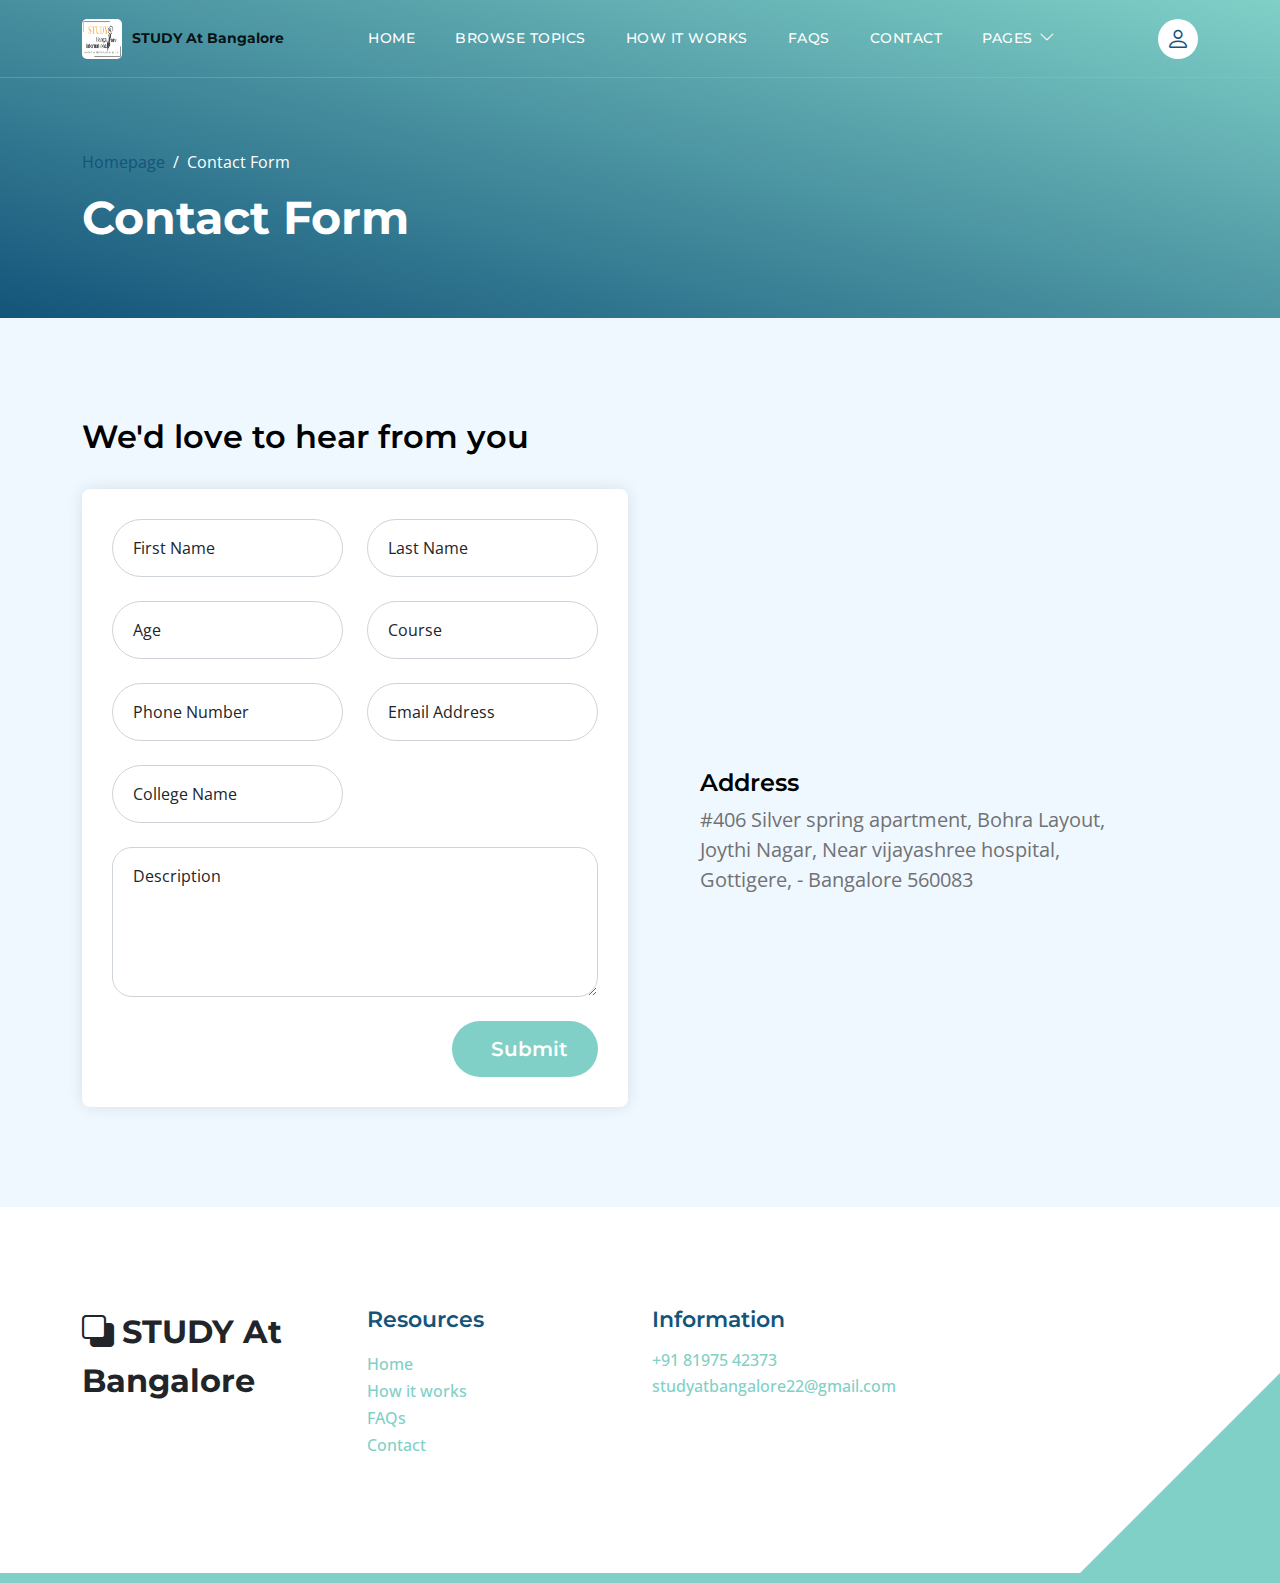
==== commit e372d211: "file changes made" ====
--- a/contact.html
+++ b/contact.html
@@ -100,8 +100,8 @@
             <nav class="navbar navbar-expand-lg">
                 <div class="container">
                     <a class="navbar-brand d-flex align-items-center" href="index.html">
-                        <img src="/images/study.png" alt="Study Logo" class="img-fluid" style="width: 40px; height: 40px; margin-right: 10px; border-radius: 5px;">
-                        <span class="fw-bold">STUDY At Bangalore</span>
+                        <img src="images/study.png" alt="Study Logo" class="img-fluid" style="width: 40px; height: 40px; margin-right: 10px; border-radius: 5px;">
+                        <span class="fw-bold" style="font-size: 0.9rem;">STUDY At Bangalore</span>
                     </a>
                     <div class="d-lg-none ms-auto me-4">
                         <a href="#top" class="navbar-icon bi-person smoothscroll"></a>
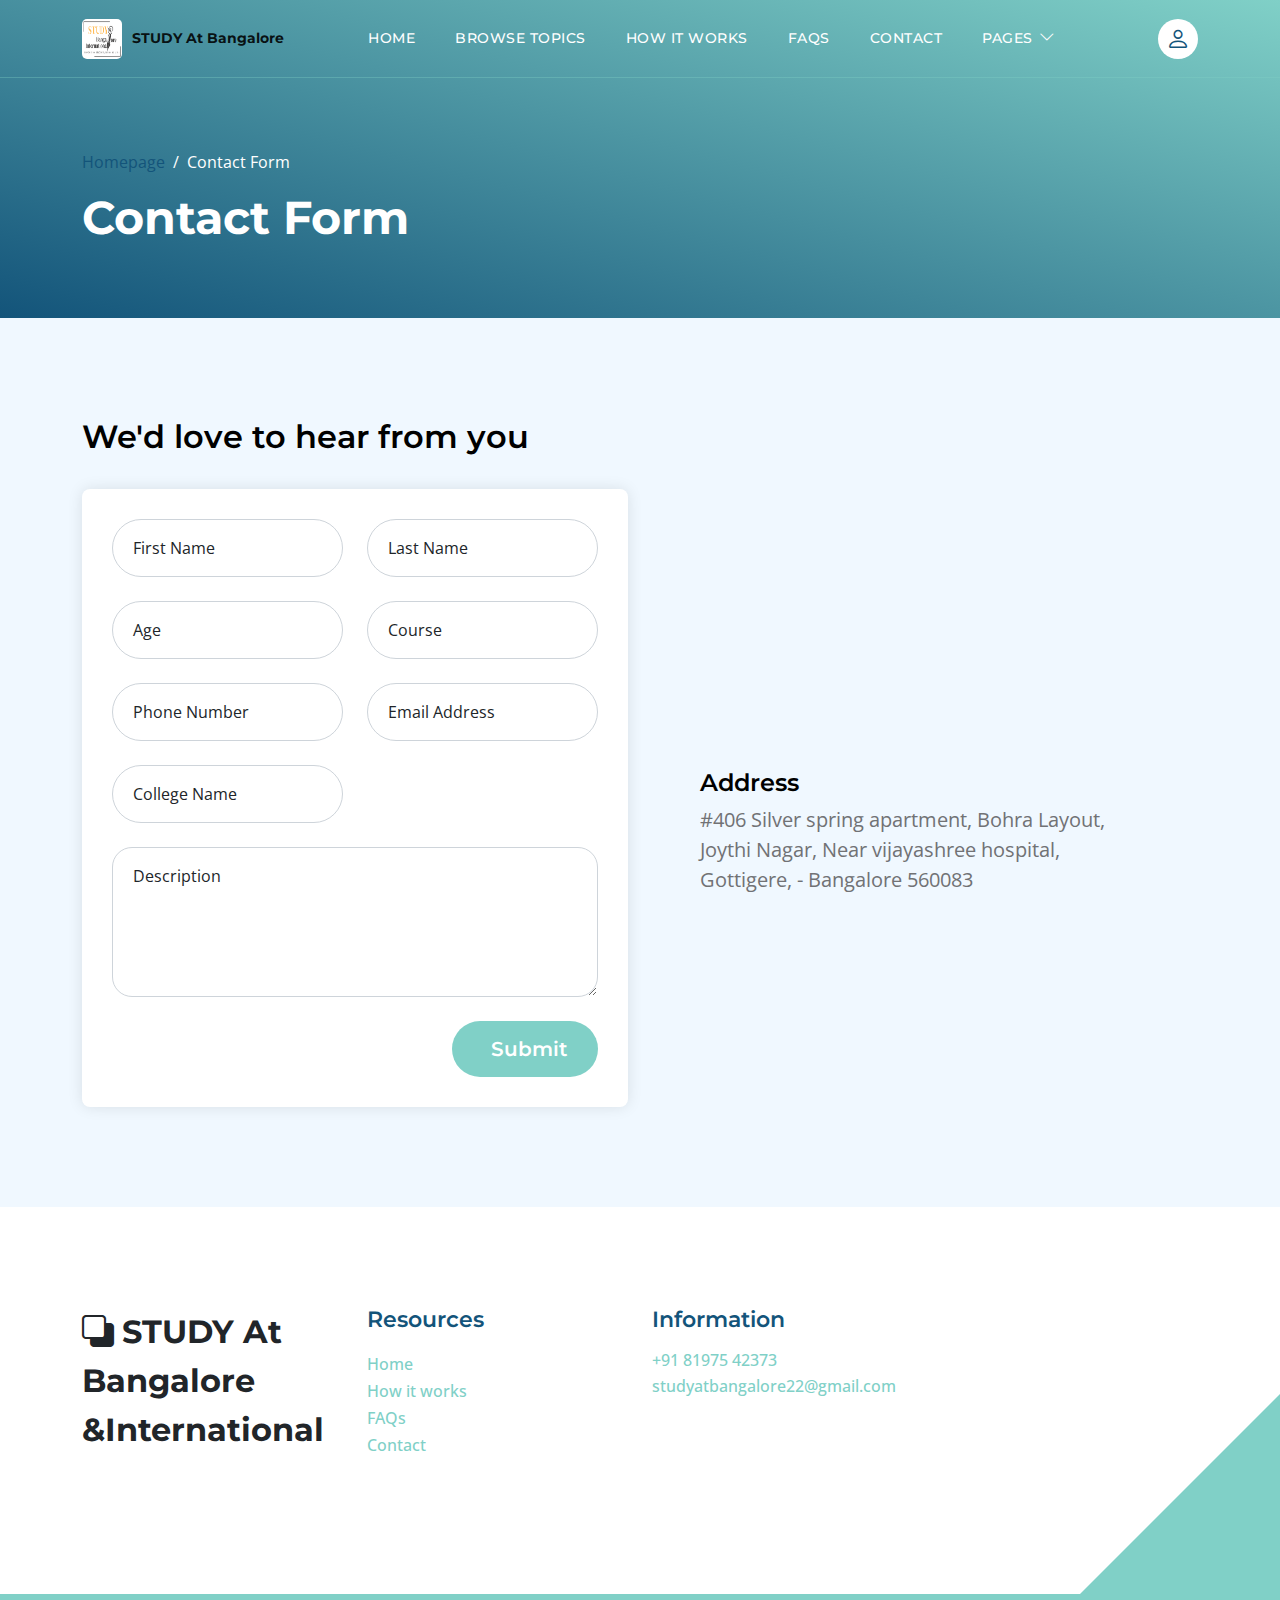
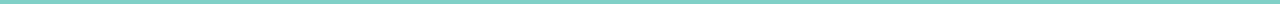
==== commit 00d7e66a: "new changes" ====
--- a/contact.html
+++ b/contact.html
@@ -294,7 +294,7 @@
                     <div class="col-lg-3 col-12 mb-4 pb-2">
                         <a class="navbar-brand mb-2" href="index.html">
                             <i class="bi-back"></i>
-                            <span>STUDY At <br/>Bangalore</span>
+                            <span>STUDY At <br/>Bangalore<br/>&International</span>
                         </a>
                     </div>
 
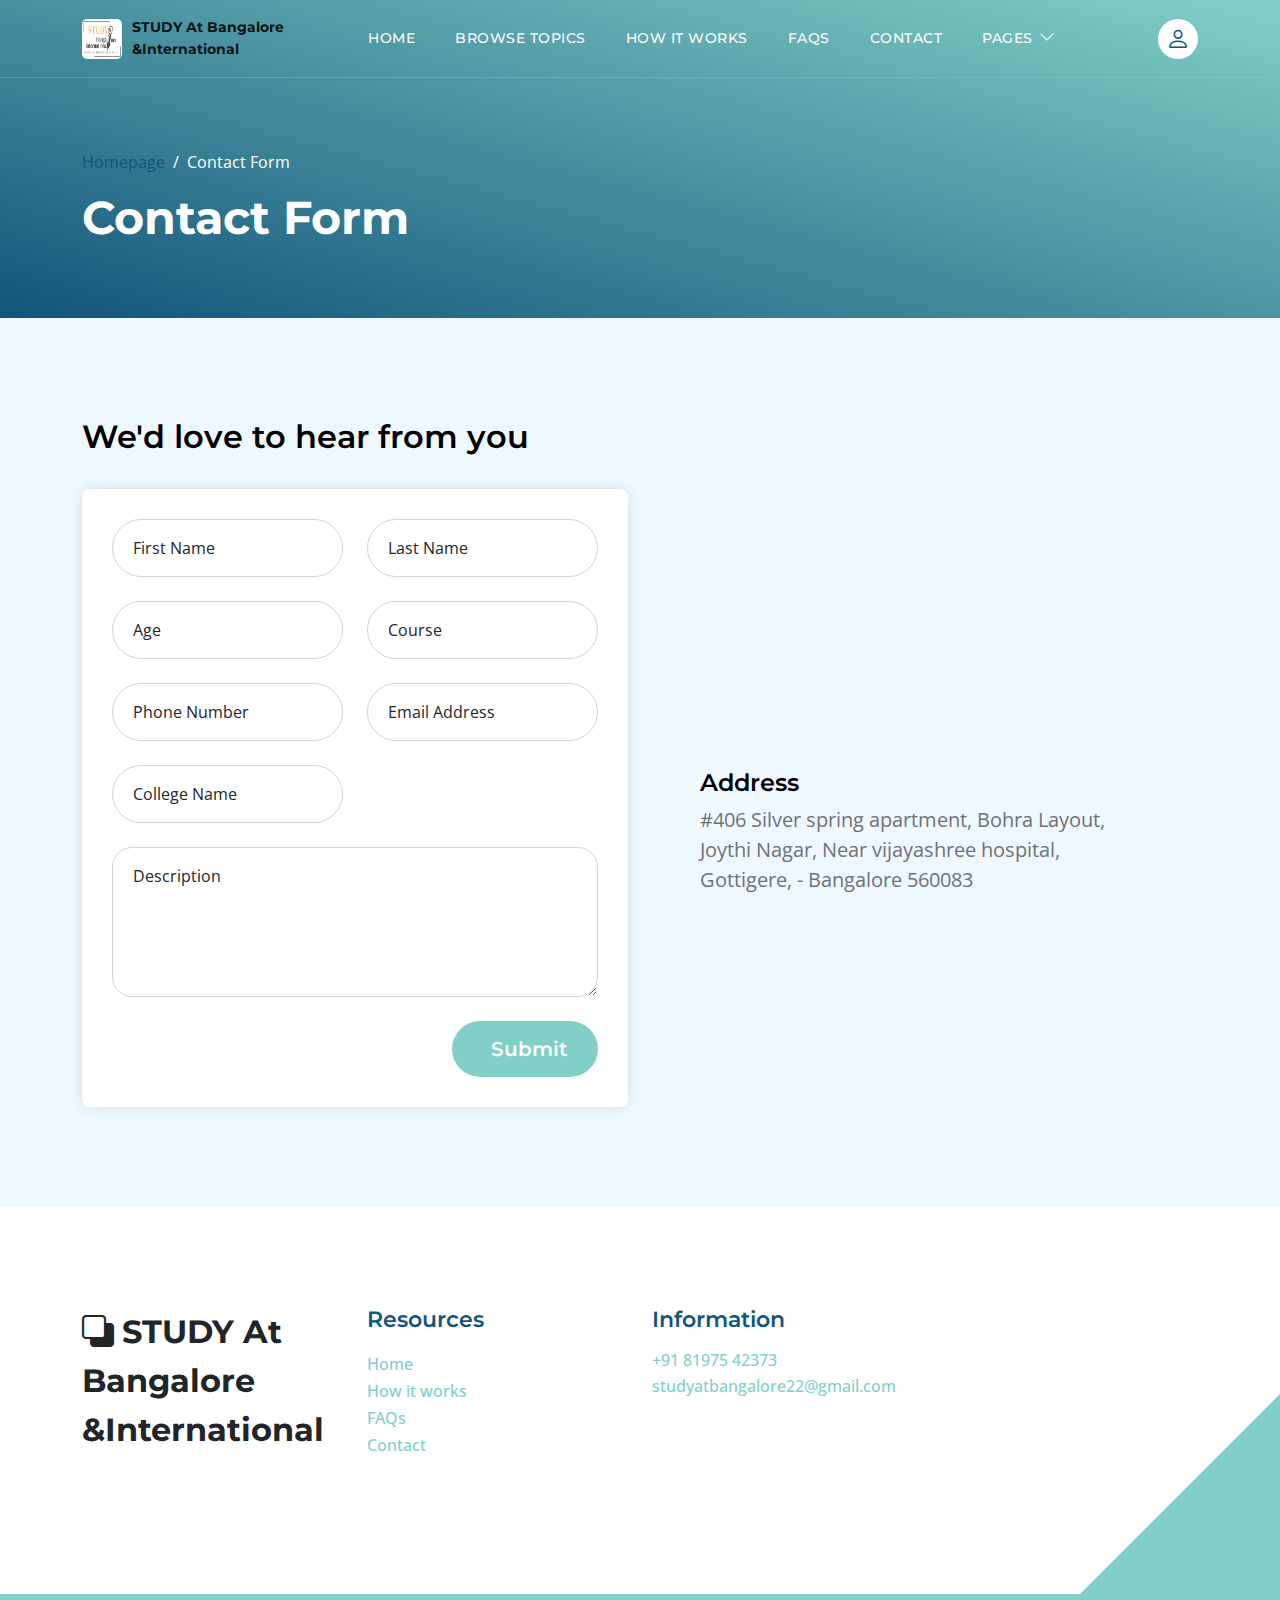
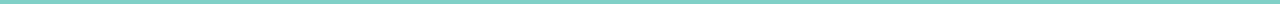
==== commit 15f8943a: "changed" ====
--- a/contact.html
+++ b/contact.html
@@ -101,7 +101,7 @@
                 <div class="container">
                     <a class="navbar-brand d-flex align-items-center" href="index.html">
                         <img src="images/study.png" alt="Study Logo" class="img-fluid" style="width: 40px; height: 40px; margin-right: 10px; border-radius: 5px;">
-                        <span class="fw-bold" style="font-size: 0.9rem;">STUDY At Bangalore</span>
+                        <span class="fw-bold" style="font-size: 0.9rem;">STUDY At Bangalore<br/>&International</span>
                     </a>
                     <div class="d-lg-none ms-auto me-4">
                         <a href="#top" class="navbar-icon bi-person smoothscroll"></a>
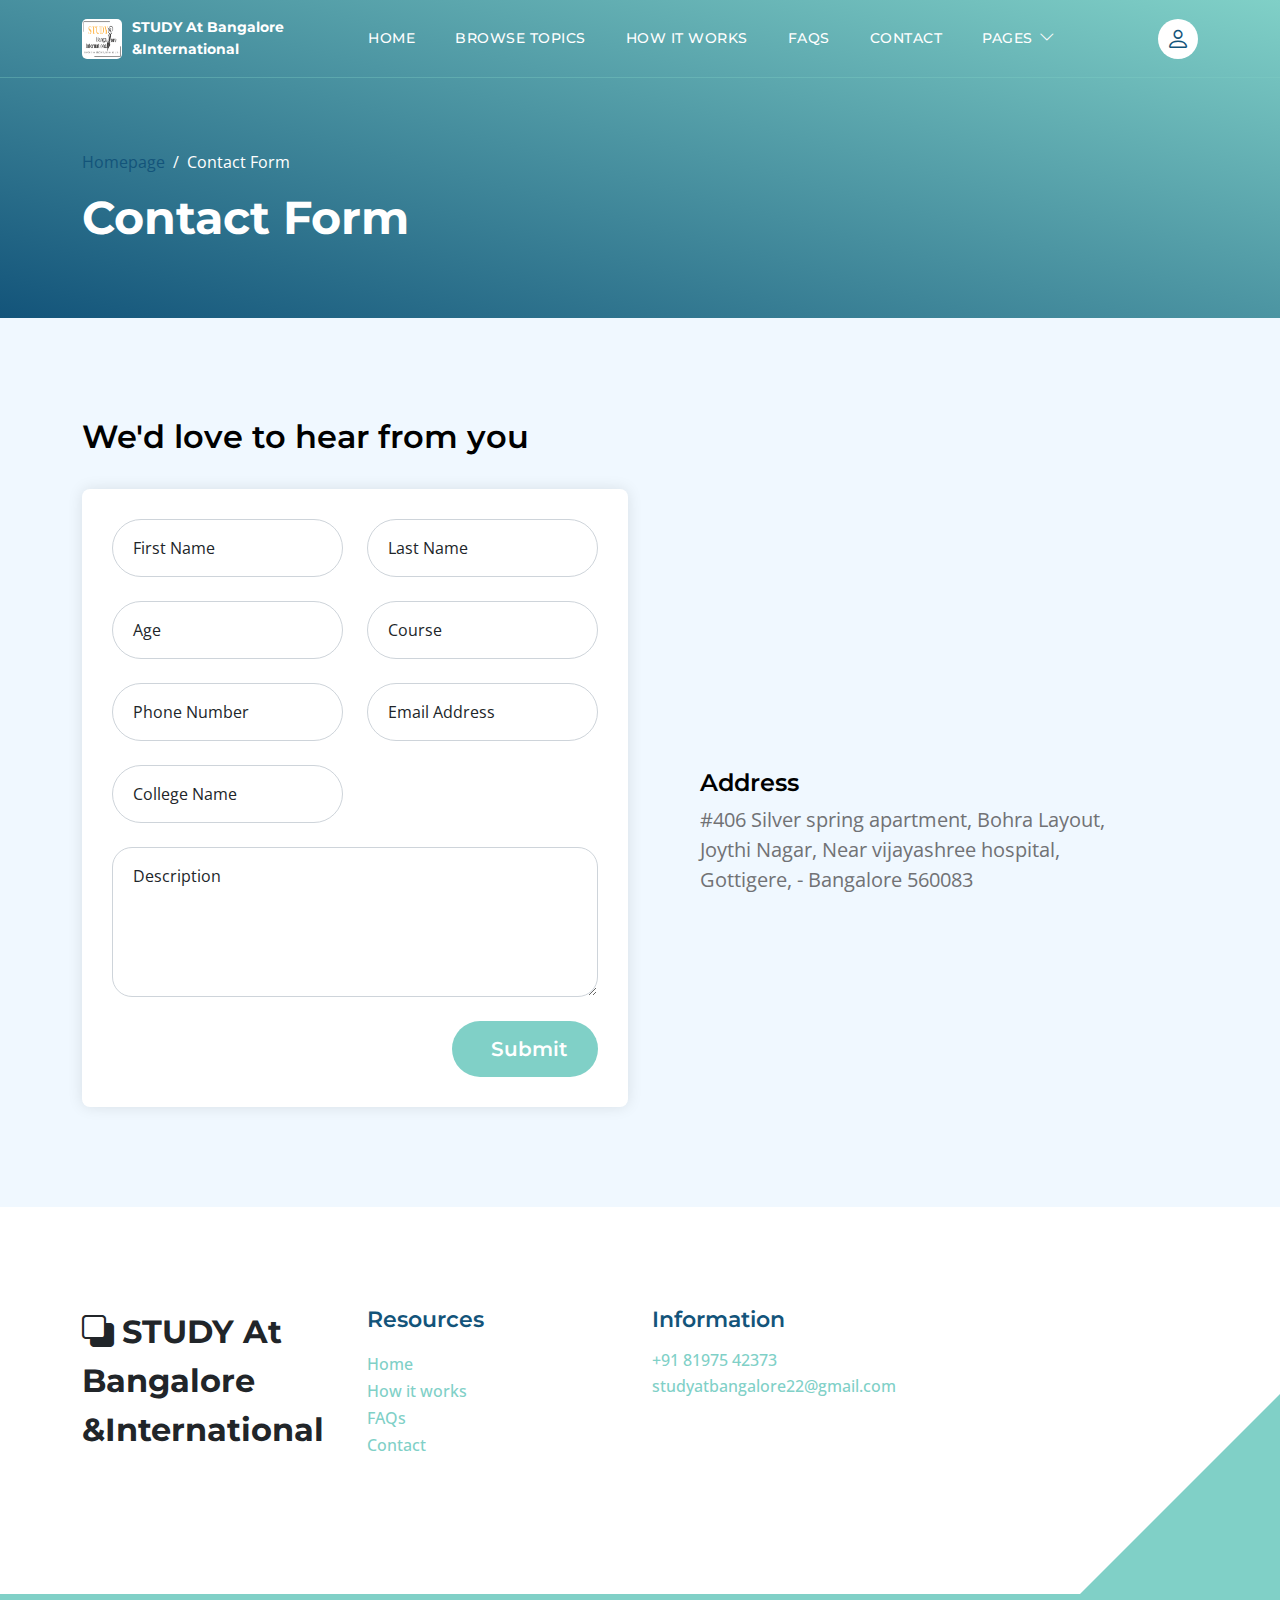
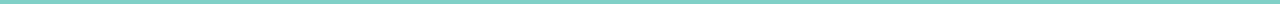
==== commit 81dff841: "bum" ====
--- a/contact.html
+++ b/contact.html
@@ -101,7 +101,7 @@
                 <div class="container">
                     <a class="navbar-brand d-flex align-items-center" href="index.html">
                         <img src="images/study.png" alt="Study Logo" class="img-fluid" style="width: 40px; height: 40px; margin-right: 10px; border-radius: 5px;">
-                        <span class="fw-bold" style="font-size: 0.9rem;">STUDY At Bangalore<br/>&International</span>
+                        <span class="fw-bold" style="font-size: 0.9rem; color: white;">STUDY At Bangalore<br/>&International</span>
                     </a>
                     <div class="d-lg-none ms-auto me-4">
                         <a href="#top" class="navbar-icon bi-person smoothscroll"></a>
@@ -207,7 +207,7 @@
                                     <div class="col-lg-6 col-md-6 col-12">
                                         <div class="form-floating">
                                             <input type="number" name="age" id="age" class="form-control" placeholder="Age" 
-                                                   required min="15" max="100"
+                                                   
                                                    title="Please enter an age between 15 and 100">
                                             <label for="age">Age</label>
                                             <div class="invalid-feedback">Please enter a valid age between 15 and 100</div>
@@ -320,7 +320,7 @@
                         </ul>
                     </div>
 
-                    <div class="col-lg-3 col-md-4 col-6 mb-4 mb-lg-0">
+                    <div class="col-lg-3 col-md-4 col-6 mb-4 mb-lg-0" style="margin-right: 10px;">
                         <h6 class="site-footer-title mb-3">Information</h6>
 
                         <p class="text-white d-flex mb-1">
@@ -393,7 +393,6 @@
 // Real-time age validation
 document.getElementById('age').addEventListener('input', function(e) {
     let value = parseInt(e.target.value);
-    if (value < 15) e.target.value = 15;
     if (value > 100) e.target.value = 100;
 });
         </script>
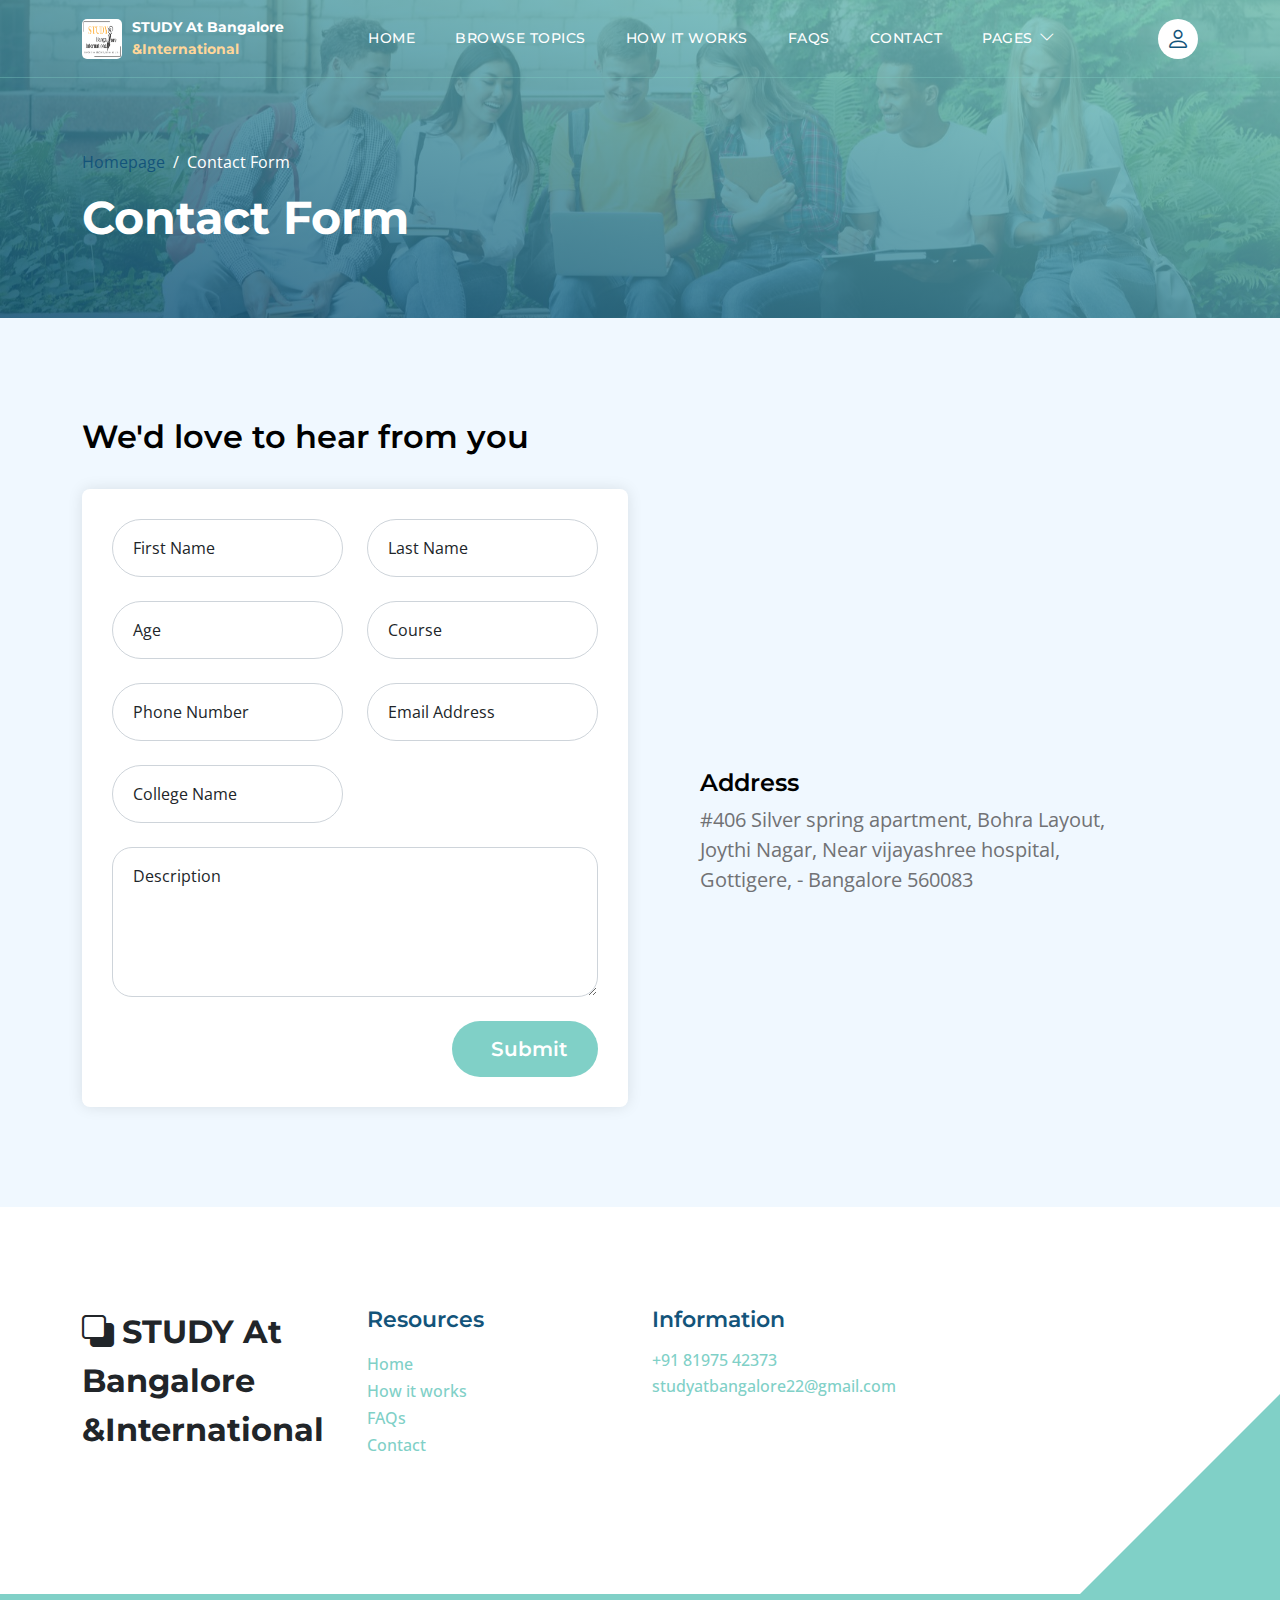
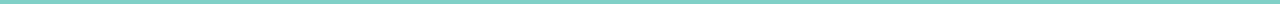
==== commit 6bb419d8: "set" ====
--- a/contact.html
+++ b/contact.html
@@ -101,7 +101,7 @@
                 <div class="container">
                     <a class="navbar-brand d-flex align-items-center" href="index.html">
                         <img src="images/study.png" alt="Study Logo" class="img-fluid" style="width: 40px; height: 40px; margin-right: 10px; border-radius: 5px;">
-                        <span class="fw-bold" style="font-size: 0.9rem; color: white;">STUDY At Bangalore<br/>&International</span>
+                        <span class="fw-bold" style="font-size: 0.9rem; color: white;">STUDY At Bangalore<br/><span style="color: #FFD699;">&International</span></span>
                     </a>
                     <div class="d-lg-none ms-auto me-4">
                         <a href="#top" class="navbar-icon bi-person smoothscroll"></a>
@@ -152,7 +152,8 @@
             </nav>
 
 
-            <header class="site-header d-flex flex-column justify-content-center align-items-center">
+            <header class="site-header d-flex flex-column justify-content-center align-items-center timeline-sections">
+                <div class="section-overlay"></div>
                 <div class="container">
                     <div class="row align-items-center">
 
@@ -165,7 +166,7 @@
                                 </ol>
                             </nav>
 
-                            <h2 class="text-white">Contact Form</h2>
+                            <h2 class="text-white ">Contact Form</h2>
                         </div>
 
                     </div>
--- a/css/templatemo-topic-listing.css
+++ b/css/templatemo-topic-listing.css
@@ -731,7 +731,28 @@
   background-position: center;
   background-size: cover;
   position: relative;
-}
+}.timeline-sections {
+  background-image: url('../images/First-Year-of-College.-Choosing-the-right-college.jpg');
+  background-repeat: no-repeat;
+  background-position: center;
+  background-size: cover;
+  position: relative;
+}
+.timeline-sectionss {
+  background-image: url('../images/1000_F_548053493_6RI9pw9KexTgO1f4B2vgY8oBlAqLDfXo.jpg');
+  background-repeat: no-repeat;
+  background-position: center;
+  background-size: cover;
+  position: relative;
+}
+.timeline-sectionsss {
+  background-image: url('../images/k-mitch-hodge-1jn6NuW0mG0-unsplash-min-1024x640.jpg');
+  background-repeat: no-repeat;
+  background-position: center;
+  background-size: cover;
+  position: relative;
+}
+
 
 .timeline-container .vertical-scrollable-timeline {
   list-style-type: none;
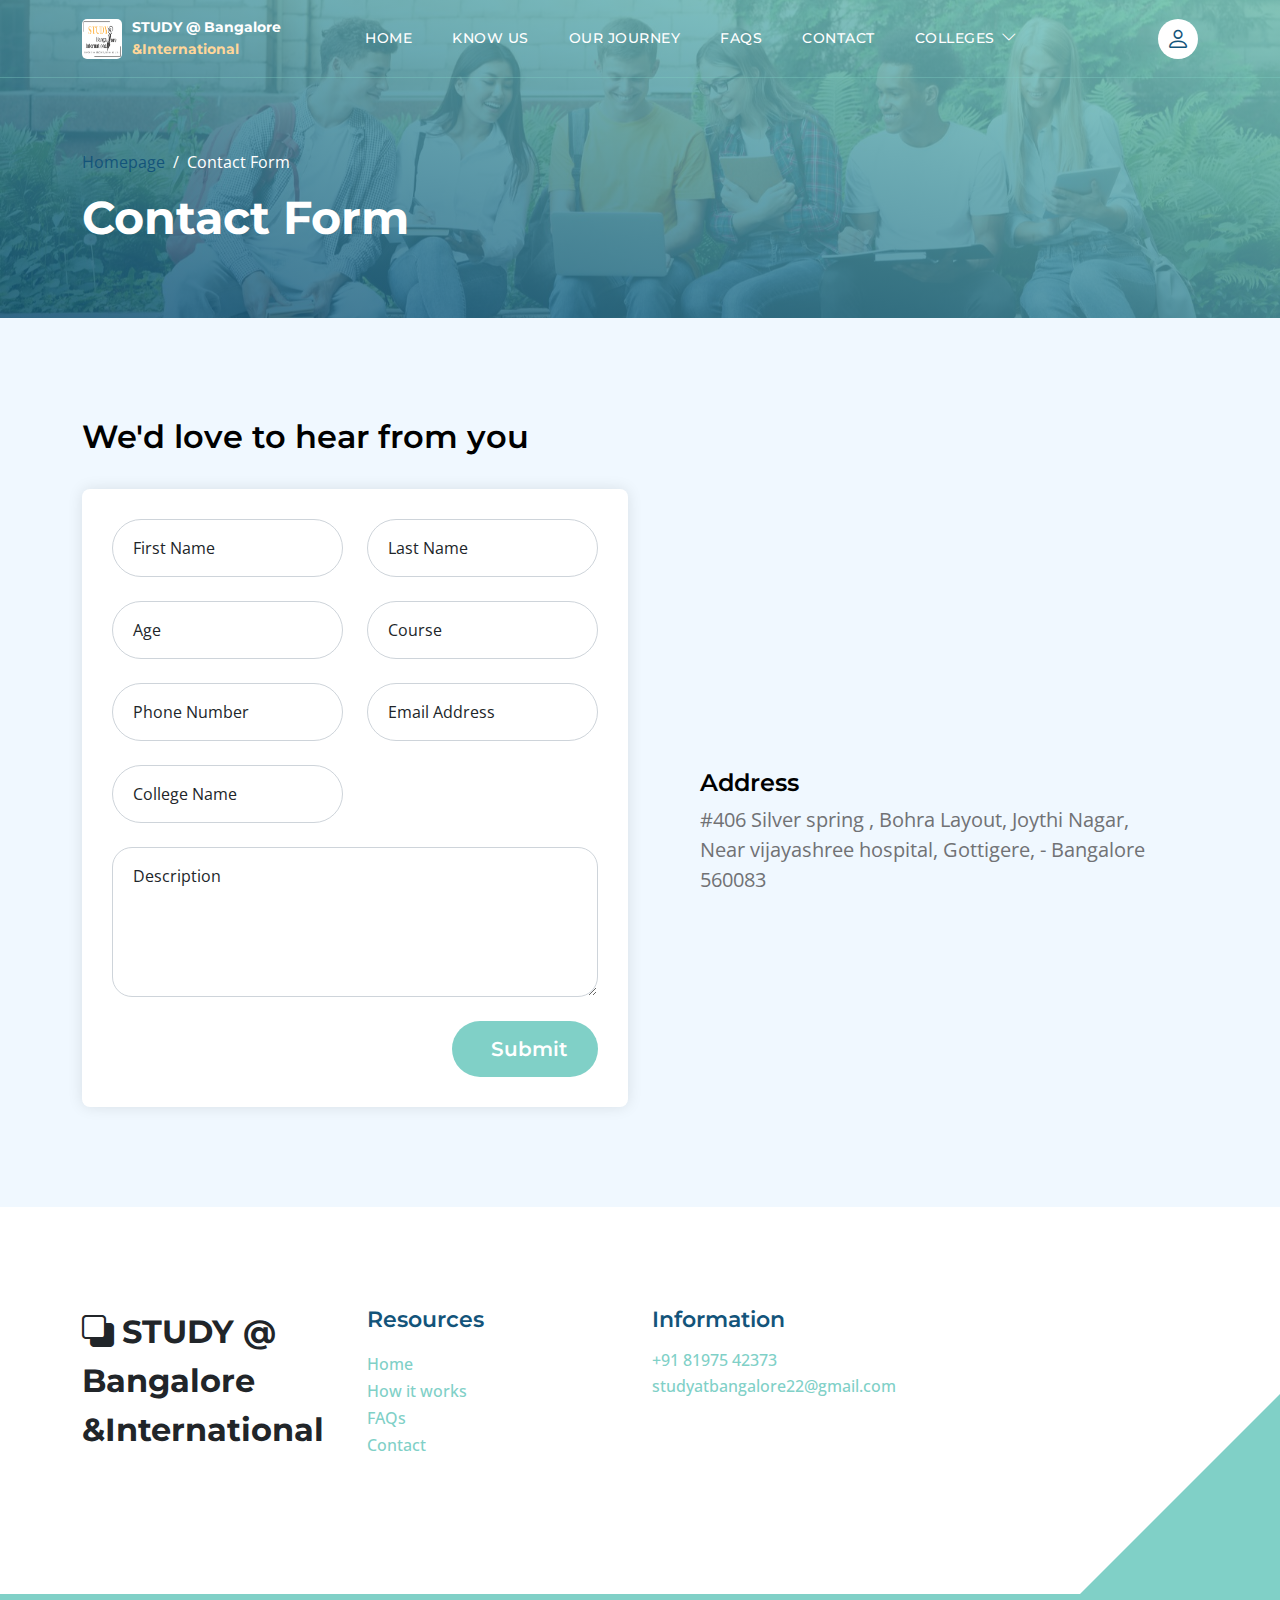
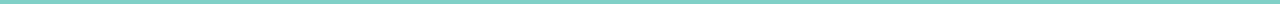
==== commit a3732648: "all set" ====
--- a/contact.html
+++ b/contact.html
@@ -101,7 +101,7 @@
                 <div class="container">
                     <a class="navbar-brand d-flex align-items-center" href="index.html">
                         <img src="images/study.png" alt="Study Logo" class="img-fluid" style="width: 40px; height: 40px; margin-right: 10px; border-radius: 5px;">
-                        <span class="fw-bold" style="font-size: 0.9rem; color: white;">STUDY At Bangalore<br/><span style="color: #FFD699;">&International</span></span>
+                        <span class="fw-bold" style="font-size: 0.9rem; color: white;">STUDY @ Bangalore<br/><span style="color: #FFD699;">&International</span></span>
                     </a>
                     <div class="d-lg-none ms-auto me-4">
                         <a href="#top" class="navbar-icon bi-person smoothscroll"></a>
@@ -118,11 +118,11 @@
                             </li>
 
                             <li class="nav-item">
-                                <a class="nav-link click-scroll" href="index.html#section_2">Browse Topics</a>
+                                <a class="nav-link click-scroll" href="index.html#section_2">know us</a>
                             </li>
     
                             <li class="nav-item">
-                                <a class="nav-link click-scroll" href="index.html#section_3">How it works</a>
+                                <a class="nav-link click-scroll" href="index.html#section_3">our journey</a>
                             </li>
 
                             <li class="nav-item">
@@ -134,12 +134,12 @@
                             </li>
 
                             <li class="nav-item dropdown">
-                                <a class="nav-link dropdown-toggle" href="#section_5" id="navbarLightDropdownMenuLink" role="button" data-bs-toggle="dropdown" aria-expanded="false">Pages</a>
+                                <a class="nav-link dropdown-toggle" href="#section_5" id="navbarLightDropdownMenuLink" role="button" data-bs-toggle="dropdown" aria-expanded="false">COLLEGES</a>
 
                                 <ul class="dropdown-menu dropdown-menu-light" aria-labelledby="navbarLightDropdownMenuLink">
-                                    <li><a class="dropdown-item" href="topics-listing.html">Providing Details</a></li>
-
-                                    <li><a class="dropdown-item active" href="contact.html">Contact Form</a></li>
+                                    <li><a class="dropdown-item" href="topics-listing.html">STUDY@INDIA</a></li>
+
+                                    <li><a class="dropdown-item active" href="topics-detail.html">STUDY@INTERNATIONAL</a></li>
                                 </ul>
                             </li>
                         </ul>
@@ -280,7 +280,7 @@
 
                             <h5 class="mt-4 mb-2">Address</h5>
 
-                            <p>#406 Silver spring apartment, Bohra Layout, Joythi Nagar, Near vijayashree hospital, Gottigere, - Bangalore 560083</p>
+                            <p>#406 Silver spring , Bohra Layout, Joythi Nagar, Near vijayashree hospital, Gottigere, - Bangalore 560083</p>
                         </div>
 
                     </div>
@@ -295,7 +295,7 @@
                     <div class="col-lg-3 col-12 mb-4 pb-2">
                         <a class="navbar-brand mb-2" href="index.html">
                             <i class="bi-back"></i>
-                            <span>STUDY At <br/>Bangalore<br/>&International</span>
+                            <span>STUDY @ <br/>Bangalore<br/>&International</span>
                         </a>
                     </div>
 
